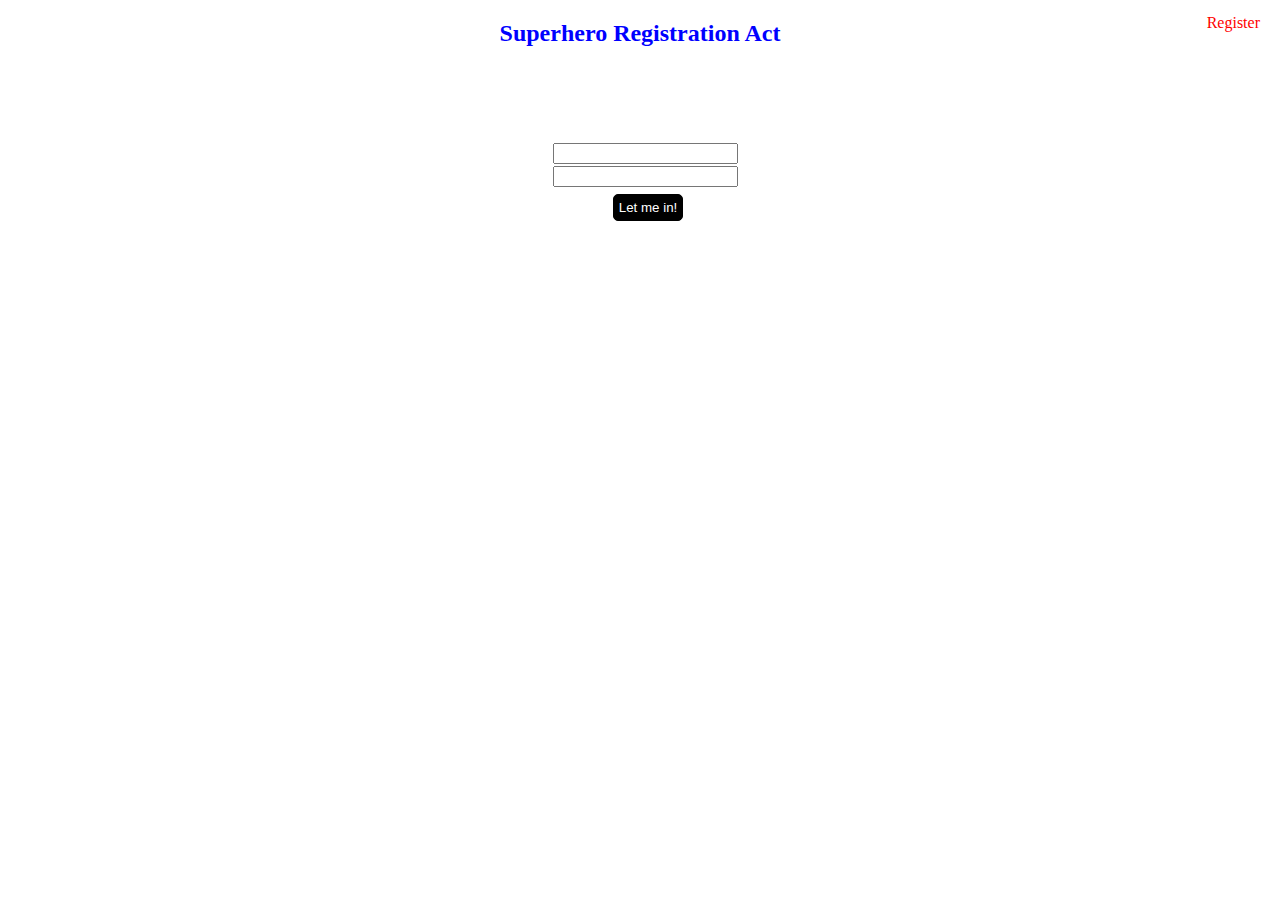
==== login.html @ 014d6c05 "First commit 	new file:   DataConnectors/SQLiteConnector.php 	new file:   README.md 	new file:   Reg" ====
<!DOCTYPE html>
<html lang="en">
<head>
    <meta charset="UTF-8">
    <title>Superhero Registration Act </title>
    <link rel="stylesheet" type="text/css" href="styles.min.css">
</head>
<body class="login-page">
<div id="masthead">
    <div id="branding" role="banner">
        <div class="topbar">
            <header class="page-header">
                <hgroup>
                    <h2 id="page-header">Superhero Registration Act</h2>
                </hgroup>
            </header>
            <nav role="navigation">
                <div class="login"><a href="index.html" title="login" class="login-link">Register</a></div>
            </nav><!-- nav -->
        </div><!-- topbar -->
    </div><!-- #branding -->
</div><!-- #masthead -->
<div class="outer-content">
    <!--<a href="login.html">login</a>-->
    <div class="form-content">
        <form action="security.php" method="post">
            <span id="loginStatus"></span>
            <fieldset>
                <legend>
                    Superhero Login
                </legend>
                <div class="input-section">
                    <div class="input-label">
                        <label for="username">Username </label>
                    </div>
                    <div class="input-field">
                        <input type="text" name="username" id="username" required/>
                    </div>
                </div>
                <div class="input-section">
                    <div class="input-label">
                        <label for="password">Password </label>
                    </div>
                    <div class="input-field">
                        <input type="password" name="password" id="password" required/>
                    </div>
                </div>
                <button type="submit" class="btn" name="clickMe">Let me in!</button>
            </fieldset>
        </form>
    </div>
</div>
    <script type="text/javascript" src="makerbot.min.js" ></script>
</body>
</html>
---- styles.min.css ----
.outer-content,div#masthead{width:100%;text-align:center;position:absolute}.form-content,label{display:inline-block}span.error,span.loginError{font-weight:700;font-style:italic}body{width:100%;background-repeat:no-repeat;background-attachment:fixed;background-position:center;background-position-y:0}body.login-page{background-image:url(http://static2.hypable.com/wp-content/uploads/2015/08/civil-war-teams-3.jpg);background-size:1498px 903px}body.register-page{background-image:url(https://i.ytimg.com/vi/pPPZGZE14pA/maxresdefault.jpg);background-size:1046px 987px}body.error-page{background-image:url(http://media.moddb.com/cache/images/members/1/381/380621/thumb_620x2000/star-wars-yoda-pissed-me-off-you-have.jpg)}body.dashboard-page{background-image:url(http://images.latinpost.com/data/images/full/61727/captain-america-iron-man-civil-war.jpg?w=600)}legend{font-weight:700;color:#fff;font-size:2em}fieldset{border:none}div#masthead{top:0;left:0}.outer-content{top:100px}.form-content{width:30%}.login{float:right;margin-top:-53px;margin-right:20px}a.login-link:hover{color:#191970}a.login-link{color:red;text-decoration:none}label{max-width:100%;margin-bottom:5px;font-weight:700}.input-section{display:table;width:100%}.input-label{width:20%;float:left;text-align:right;color:#fff}.input-field{width:70%;margin-left:12px;float:left;display:inline-flex}button.btn{border:1px solid #000;background:#000;color:#fff;border-radius:5px;padding:5px;margin-top:5px;cursor:pointer}span.error{color:red;font-size:1em}h2#page-header{color:#00f}span.loginError{color:red;font-size:larger}
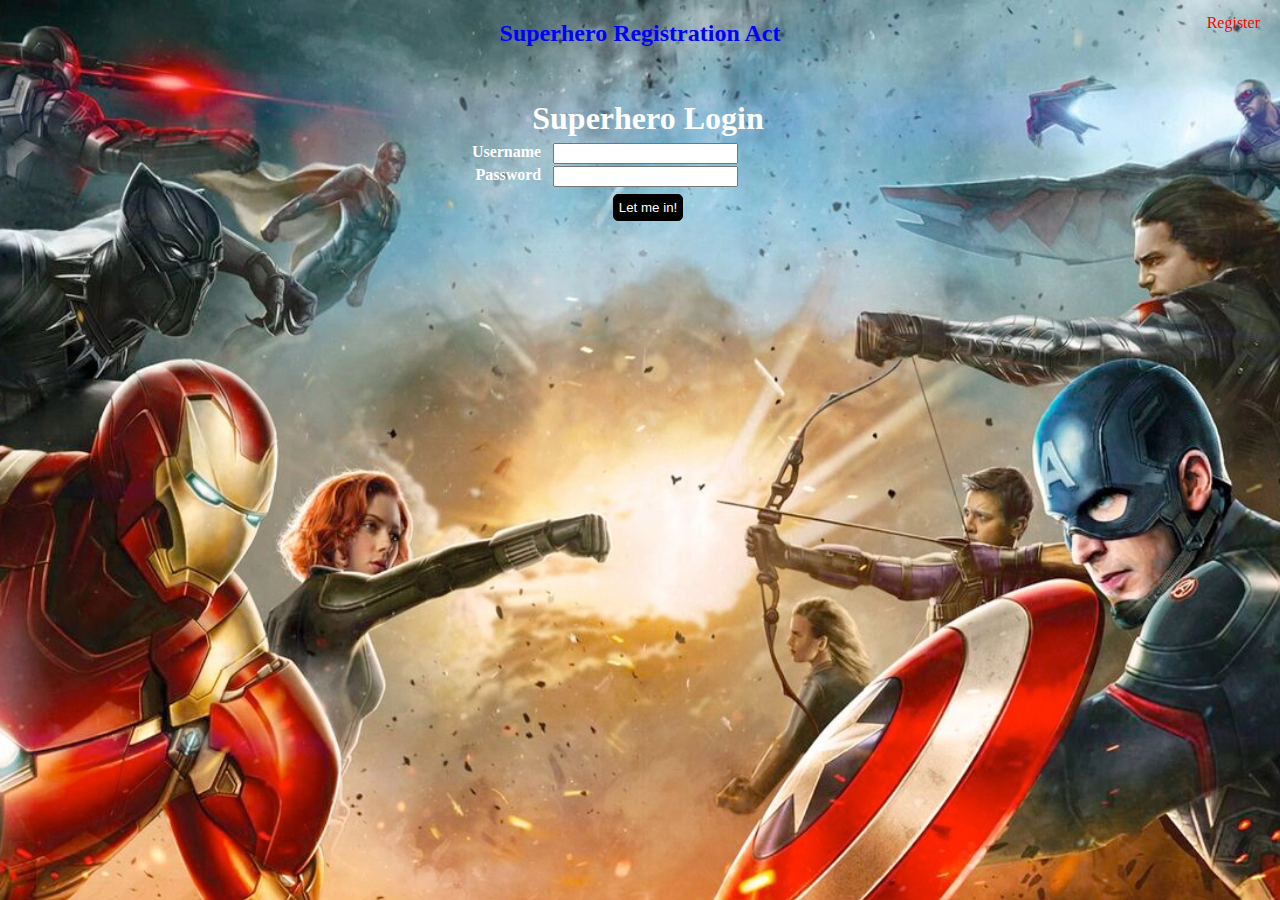
==== commit e9b3cddd: "Added assets directory." ====
--- a/login.html
+++ b/login.html
@@ -3,7 +3,7 @@
 <head>
     <meta charset="UTF-8">
     <title>Superhero Registration Act </title>
-    <link rel="stylesheet" type="text/css" href="styles.min.css">
+    <link rel="stylesheet" type="text/css" href="assets/css/styles.min.css">
 </head>
 <body class="login-page">
 <div id="masthead">
@@ -50,6 +50,6 @@
         </form>
     </div>
 </div>
-    <script type="text/javascript" src="makerbot.min.js" ></script>
+    <script type="text/javascript" src="assets/js/superheroRegistrationAct.min.js" ></script>
 </body>
 </html>--- a/assets/css/styles.min.css
+++ b/assets/css/styles.min.css
@@ -0,0 +1 @@
+.outer-content,div#masthead{width:100%;text-align:center;position:absolute}.form-content,label{display:inline-block}span.error,span.loginError{font-weight:700;font-style:italic}body{width:100%;background-repeat:no-repeat;background-attachment:fixed;background-position:center;background-position-y:0}body.login-page{background-image:url(../images/superheroLoginImage.jpg);background-size:1498px 903px}body.register-page{background-image:url(../images/superheroRegistration.jpg);background-size:1046px 987px}body.dashboard-page{background-image:url(../images/superheroDashboard.jpg)}legend{font-weight:700;color:#fff;font-size:2em}fieldset{border:none}div#masthead{top:0;left:0}.outer-content{top:100px}.form-content{width:30%}.login{float:right;margin-top:-53px;margin-right:20px}a.login-link:hover{color:#191970}a.login-link{color:red;text-decoration:none}label{max-width:100%;margin-bottom:5px;font-weight:700}.input-section{display:table;width:100%}.input-label{width:20%;float:left;text-align:right;color:#fff}.input-field{width:70%;margin-left:12px;float:left;display:inline-flex}button.btn{border:1px solid #000;background:#000;color:#fff;border-radius:5px;padding:5px;margin-top:5px;cursor:pointer}span.error{color:red;font-size:1em}h2#page-header{color:#00f}span.loginError{color:red;font-size:larger}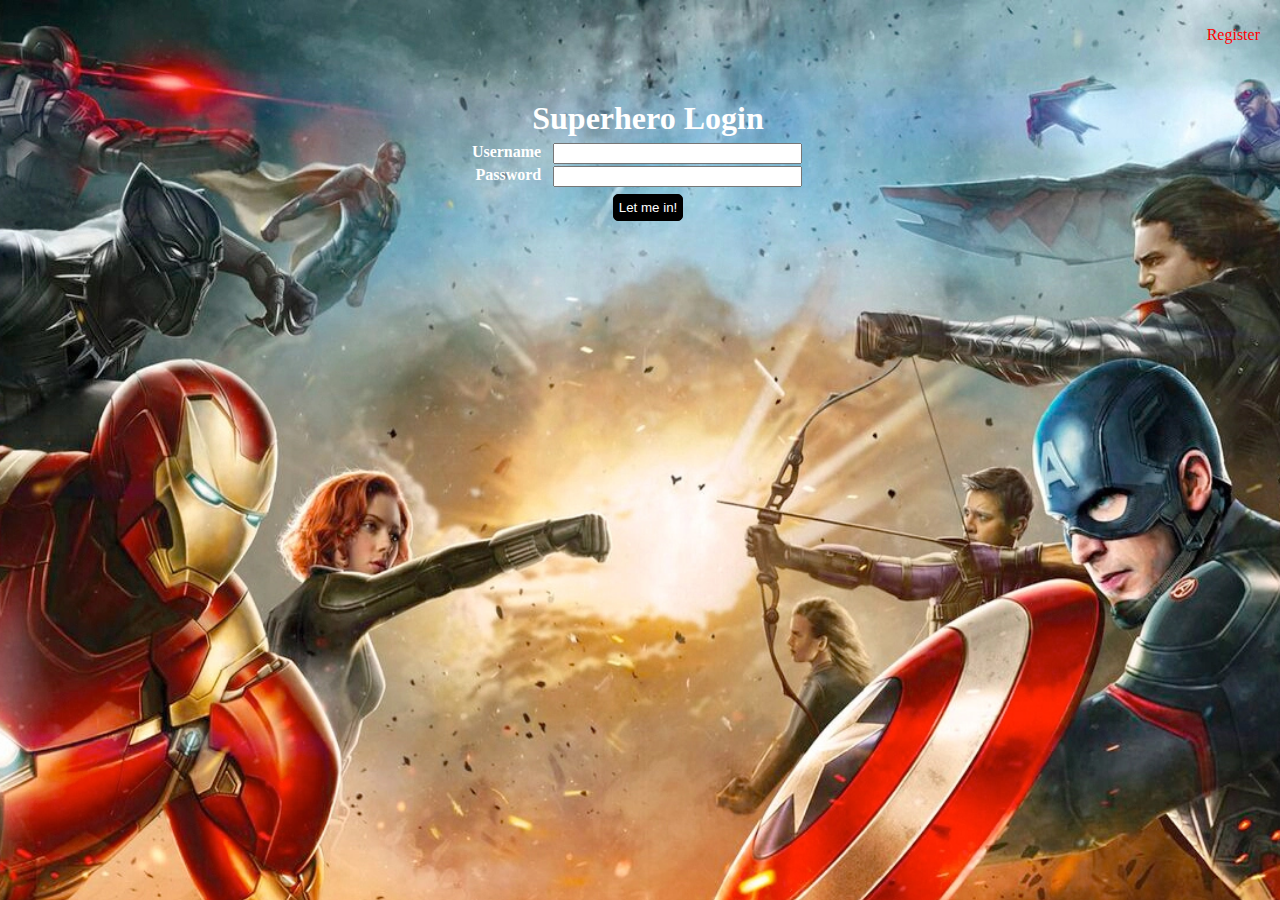
==== commit 9041dfe0: "Changed styles" ====
--- a/login.html
+++ b/login.html
@@ -9,13 +9,8 @@
 <div id="masthead">
     <div id="branding" role="banner">
         <div class="topbar">
-            <header class="page-header">
-                <hgroup>
-                    <h2 id="page-header">Superhero Registration Act</h2>
-                </hgroup>
-            </header>
             <nav role="navigation">
-                <div class="login"><a href="index.html" title="login" class="login-link">Register</a></div>
+                <div class="register"><a href="index.html" title="register" class="register-link">Register</a></div>
             </nav><!-- nav -->
         </div><!-- topbar -->
     </div><!-- #branding -->
--- a/assets/css/styles.min.css
+++ b/assets/css/styles.min.css
@@ -1 +1 @@
-.outer-content,div#masthead{width:100%;text-align:center;position:absolute}.form-content,label{display:inline-block}span.error,span.loginError{font-weight:700;font-style:italic}body{width:100%;background-repeat:no-repeat;background-attachment:fixed;background-position:center;background-position-y:0}body.login-page{background-image:url(../images/superheroLoginImage.jpg);background-size:1498px 903px}body.register-page{background-image:url(../images/superheroRegistration.jpg);background-size:1046px 987px}body.dashboard-page{background-image:url(../images/superheroDashboard.jpg)}legend{font-weight:700;color:#fff;font-size:2em}fieldset{border:none}div#masthead{top:0;left:0}.outer-content{top:100px}.form-content{width:30%}.login{float:right;margin-top:-53px;margin-right:20px}a.login-link:hover{color:#191970}a.login-link{color:red;text-decoration:none}label{max-width:100%;margin-bottom:5px;font-weight:700}.input-section{display:table;width:100%}.input-label{width:20%;float:left;text-align:right;color:#fff}.input-field{width:70%;margin-left:12px;float:left;display:inline-flex}button.btn{border:1px solid #000;background:#000;color:#fff;border-radius:5px;padding:5px;margin-top:5px;cursor:pointer}span.error{color:red;font-size:1em}h2#page-header{color:#00f}span.loginError{color:red;font-size:larger}+.form-content,label{display:inline-block}span.error,span.loginError{font-weight:700;font-style:italic}body{width:100%;background-repeat:no-repeat;background-attachment:fixed;background-position:center;background-position-y:0}body.login-page{background-image:url(../images/superheroLoginImage.jpg);background-size:1498px 903px}body.register-page{background-image:url(../images/superheroRegistration.jpg);background-size:1046px 987px}body.dashboard-page{background-image:url(../images/superheroDashboard.jpg)}legend{font-weight:700;color:#fff;font-size:2em}fieldset{border:none}input#email,input#fullname,input#password,input#username{width:280px}.outer-content,div#masthead{width:100%;text-align:center;position:absolute}div#masthead{top:0;left:0}.outer-content{top:100px}.form-content{width:30%}.login,.register{float:right;margin-top:26px;margin-right:20px}a.login-link:hover,a.register-link:hover{color:#191970}a.login-link,a.register-link{color:red;text-decoration:none}label{max-width:100%;margin-bottom:5px;font-weight:700}.input-section{display:table;width:100%}.input-label{width:20%;float:left;text-align:right;color:#fff}.input-field{width:70%;margin-left:12px;float:left;display:inline-flex}button.btn{border:1px solid #000;background:#000;color:#fff;border-radius:5px;padding:5px;margin-top:5px;cursor:pointer}span.error{color:red;font-size:1em}h2#page-header{color:#00f}span.loginError{color:red;font-size:larger}